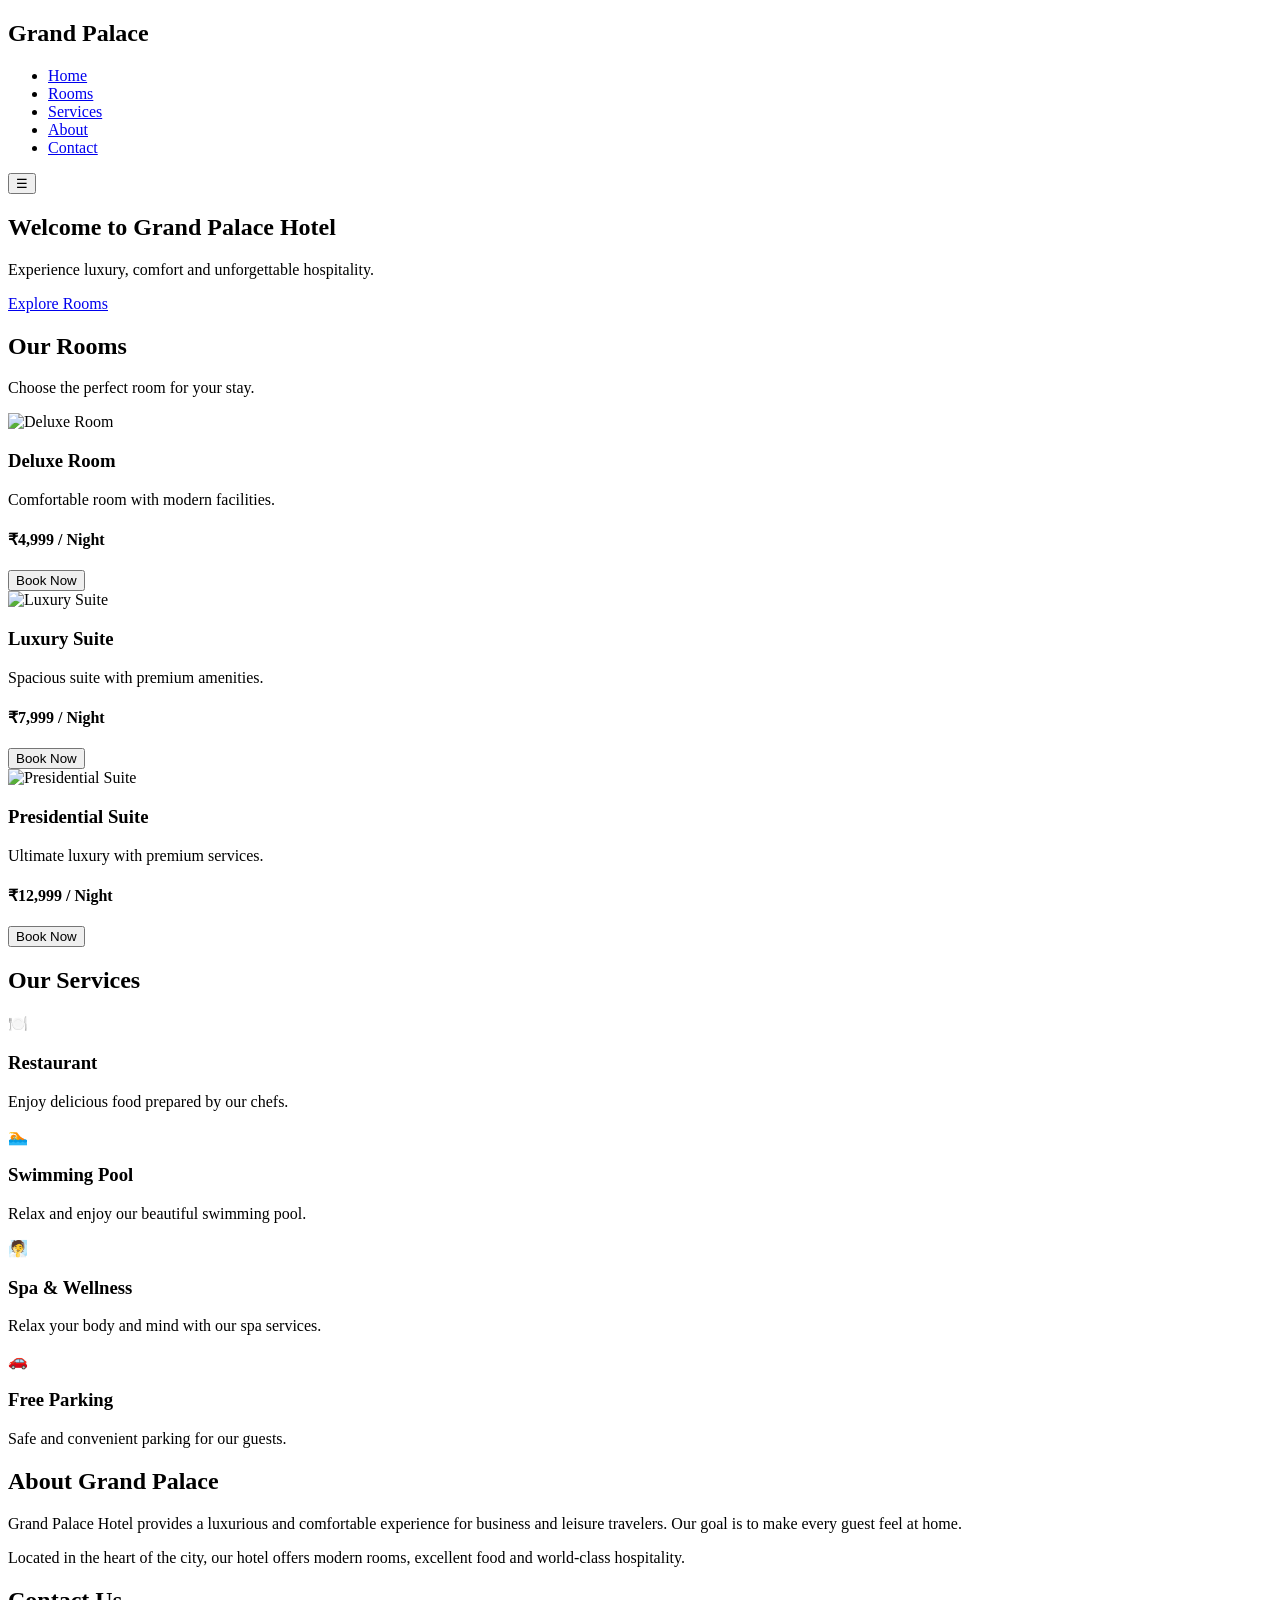
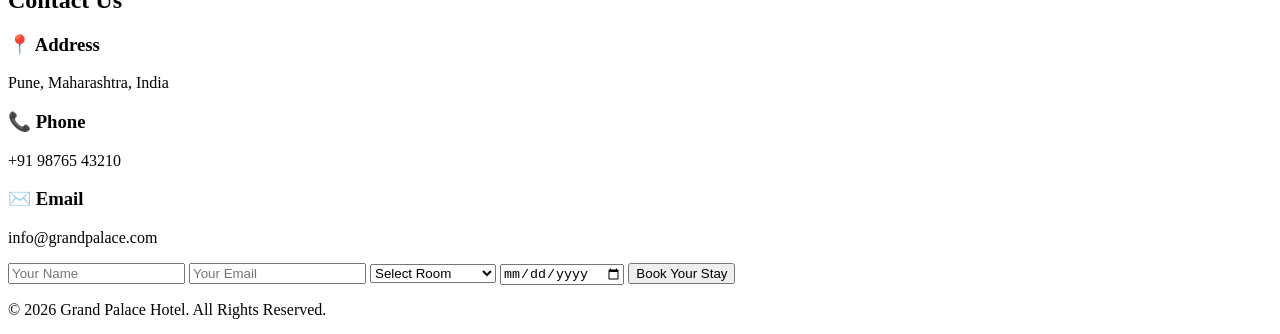
==== index1.html @ 8beec741 "first sample project" ====
<!DOCTYPE html>
<html lang="en">
<head>
    <meta charset="UTF-8">
    <meta name="viewport" content="width=device-width, initial-scale=1.0">

    <title>Grand Palace Hotel</title>

    <!-- Link CSS -->
    <link rel="stylesheet" href="style.css">
</head>

<body>

    <!-- Navigation -->
    <header>
        <nav class="navbar">
            <h1 class="logo">Grand Palace</h1>

            <ul class="nav-links" id="navLinks">
                <li><a href="#home">Home</a></li>
                <li><a href="#rooms">Rooms</a></li>
                <li><a href="#services">Services</a></li>
                <li><a href="#about">About</a></li>
                <li><a href="#contact">Contact</a></li>
            </ul>

            <button class="menu-btn" onclick="toggleMenu()">☰</button>
        </nav>
    </header>

    <!-- Hero Section -->
    <section class="hero" id="home">
        <div class="hero-content">
            <h2>Welcome to Grand Palace Hotel</h2>

            <p>
                Experience luxury, comfort and unforgettable hospitality.
            </p>

            <a href="#rooms" class="btn">Explore Rooms</a>
        </div>
    </section>

    <!-- Rooms Section -->
    <section class="rooms" id="rooms">
        <h2>Our Rooms</h2>
        <p class="section-text">
            Choose the perfect room for your stay.
        </p>

        <div class="room-container">

            <div class="room-card">
                <img src="https://images.unsplash.com/photo-1611892440504-42a792e24d32?auto=format&fit=crop&w=800&q=80"
                     alt="Deluxe Room">

                <div class="room-info">
                    <h3>Deluxe Room</h3>
                    <p>Comfortable room with modern facilities.</p>
                    <h4>₹4,999 / Night</h4>
                    <button onclick="bookRoom('Deluxe Room')">
                        Book Now
                    </button>
                </div>
            </div>

            <div class="room-card">
                <img src="https://images.unsplash.com/photo-1590490360182-c33d57733427?auto=format&fit=crop&w=800&q=80"
                     alt="Luxury Suite">

                <div class="room-info">
                    <h3>Luxury Suite</h3>
                    <p>Spacious suite with premium amenities.</p>
                    <h4>₹7,999 / Night</h4>
                    <button onclick="bookRoom('Luxury Suite')">
                        Book Now
                    </button>
                </div>
            </div>

            <div class="room-card">
                <img src="https://images.unsplash.com/photo-1582719478250-c89cae4dc85b?auto=format&fit=crop&w=800&q=80"
                     alt="Presidential Suite">

                <div class="room-info">
                    <h3>Presidential Suite</h3>
                    <p>Ultimate luxury with premium services.</p>
                    <h4>₹12,999 / Night</h4>
                    <button onclick="bookRoom('Presidential Suite')">
                        Book Now
                    </button>
                </div>
            </div>

        </div>
    </section>

    <!-- Services -->
    <section class="services" id="services">
        <h2>Our Services</h2>

        <div class="service-container">

            <div class="service-card">
                <span>🍽️</span>
                <h3>Restaurant</h3>
                <p>Enjoy delicious food prepared by our chefs.</p>
            </div>

            <div class="service-card">
                <span>🏊</span>
                <h3>Swimming Pool</h3>
                <p>Relax and enjoy our beautiful swimming pool.</p>
            </div>

            <div class="service-card">
                <span>🧖</span>
                <h3>Spa & Wellness</h3>
                <p>Relax your body and mind with our spa services.</p>
            </div>

            <div class="service-card">
                <span>🚗</span>
                <h3>Free Parking</h3>
                <p>Safe and convenient parking for our guests.</p>
            </div>

        </div>
    </section>

    <!-- About -->
    <section class="about" id="about">
        <div class="about-content">
            <h2>About Grand Palace</h2>

            <p>
                Grand Palace Hotel provides a luxurious and comfortable
                experience for business and leisure travelers.
                Our goal is to make every guest feel at home.
            </p>

            <p>
                Located in the heart of the city, our hotel offers
                modern rooms, excellent food and world-class hospitality.
            </p>
        </div>
    </section>

    <!-- Contact -->
    <section class="contact" id="contact">
        <h2>Contact Us</h2>

        <div class="contact-container">

            <div>
                <h3>📍 Address</h3>
                <p>Pune, Maharashtra, India</p>
            </div>

            <div>
                <h3>📞 Phone</h3>
                <p>+91 98765 43210</p>
            </div>

            <div>
                <h3>✉️ Email</h3>
                <p>info@grandpalace.com</p>
            </div>

        </div>

        <!-- Booking Form -->
        <form id="bookingForm">

            <input
                type="text"
                id="name"
                placeholder="Your Name"
                required
            >

            <input
                type="email"
                id="email"
                placeholder="Your Email"
                required
            >

            <select id="room" required>
                <option value="">Select Room</option>
                <option value="Deluxe Room">Deluxe Room</option>
                <option value="Luxury Suite">Luxury Suite</option>
                <option value="Presidential Suite">
                    Presidential Suite
                </option>
            </select>

            <input
                type="date"
                id="date"
                required
            >

            <button type="submit">Book Your Stay</button>

        </form>

    </section>

    <!-- Footer -->
    <footer>
        <p>
            © 2026 Grand Palace Hotel. All Rights Reserved.
        </p>
    </footer>

    <!-- Link JavaScript -->
    <script src="script.js"></script>

</body>
</html>
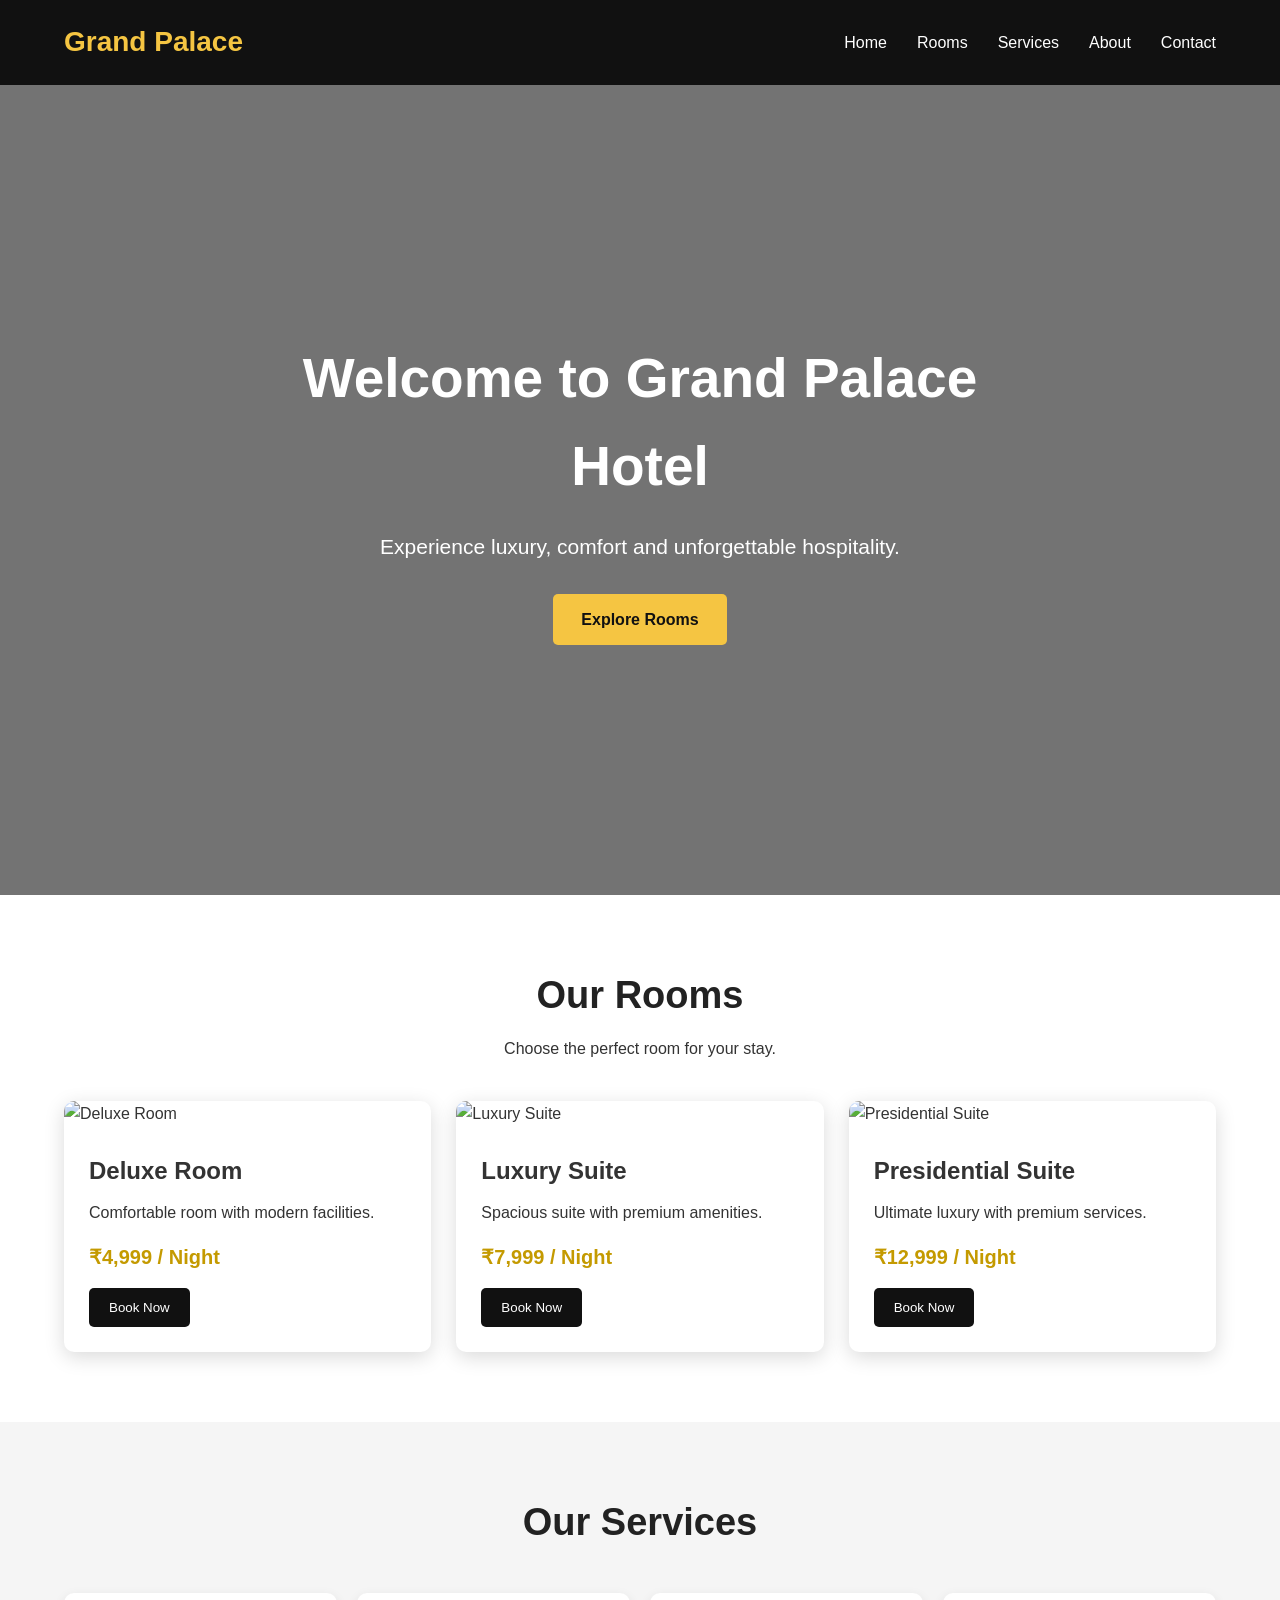
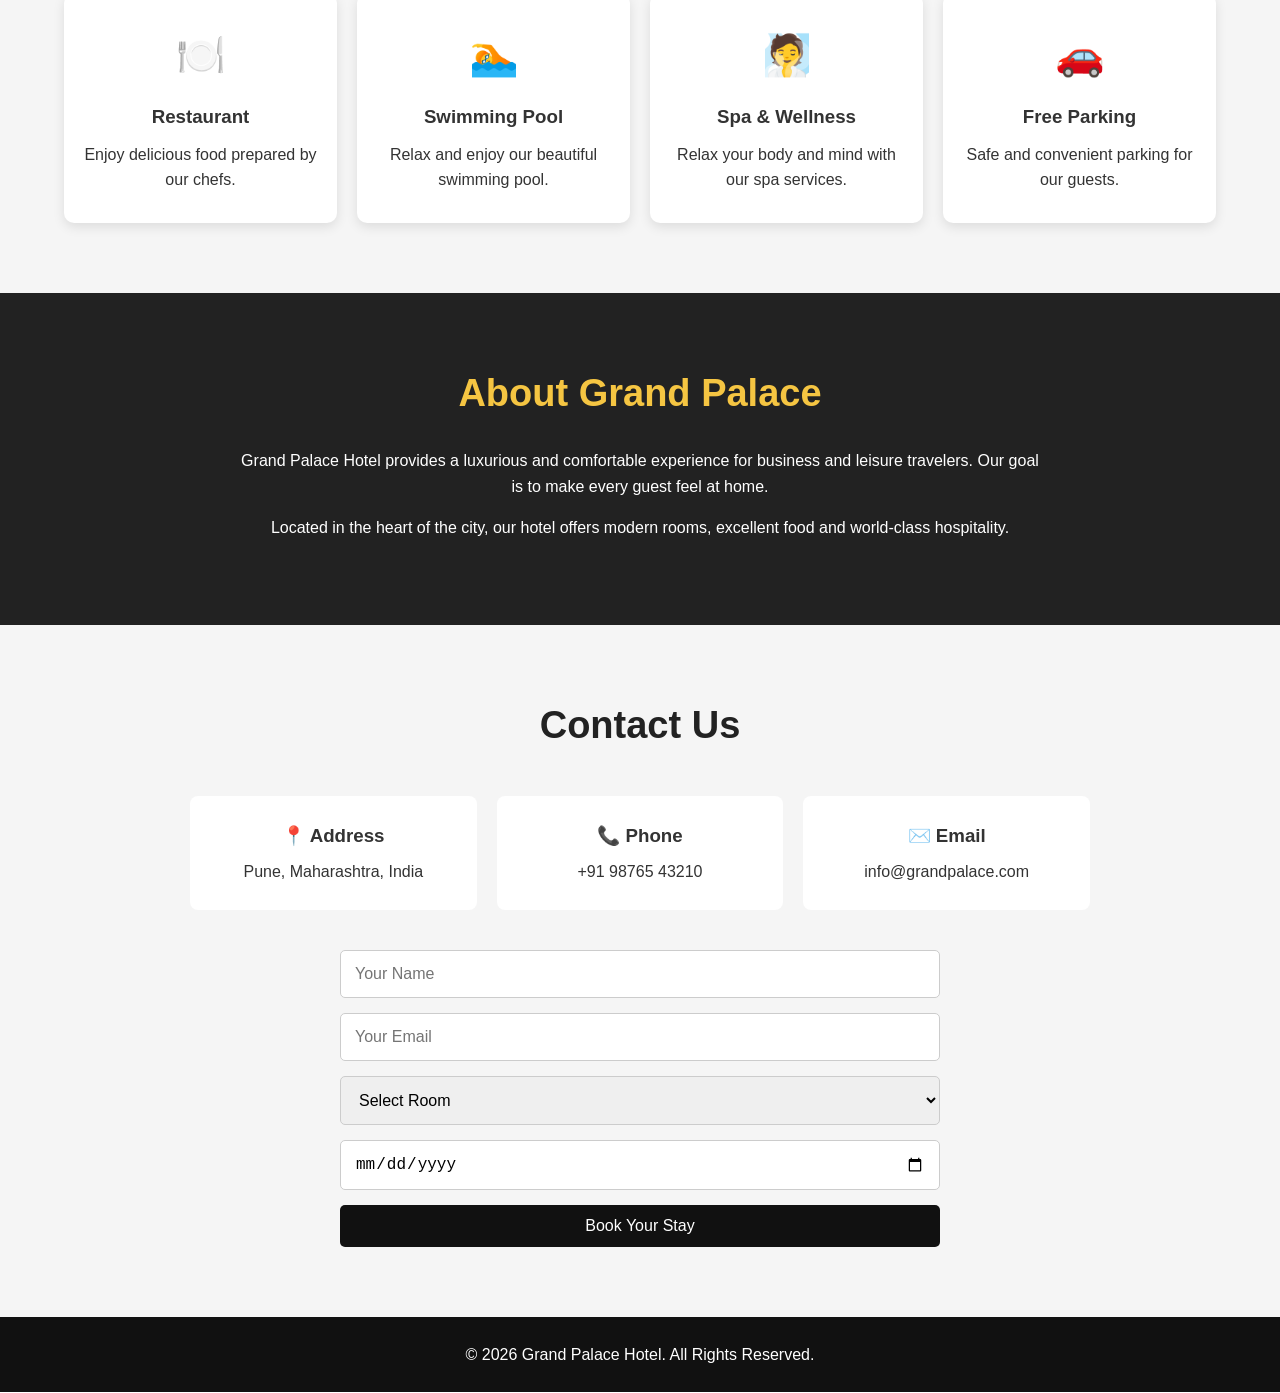
==== commit 8efa377a: "Update CSS and JavaScript file links in index1.html" ====
--- a/index1.html
+++ b/index1.html
@@ -7,7 +7,7 @@
     <title>Grand Palace Hotel</title>
 
     <!-- Link CSS -->
-    <link rel="stylesheet" href="style.css">
+    <link rel="stylesheet" href="style1.css">
 </head>
 
 <body>
@@ -216,7 +216,7 @@
     </footer>
 
     <!-- Link JavaScript -->
-    <script src="script.js"></script>
+    <script src="script1.js"></script>
 
 </body>
 </html>
--- a/style1.css
+++ b/style1.css
@@ -0,0 +1,436 @@
+/* =========================
+   General
+========================= */
+
+* {
+    margin: 0;
+    padding: 0;
+    box-sizing: border-box;
+}
+
+html {
+    scroll-behavior: smooth;
+}
+
+body {
+    font-family: Arial, sans-serif;
+    color: #333;
+    line-height: 1.6;
+}
+
+/* =========================
+   Navigation
+========================= */
+
+header {
+    background: #111;
+    position: sticky;
+    top: 0;
+    z-index: 1000;
+}
+
+.navbar {
+    width: 90%;
+    max-width: 1200px;
+    margin: auto;
+
+    display: flex;
+    justify-content: space-between;
+    align-items: center;
+
+    padding: 20px 0;
+}
+
+.logo {
+    color: #f5c542;
+    font-size: 28px;
+}
+
+.nav-links {
+    display: flex;
+    list-style: none;
+    gap: 30px;
+}
+
+.nav-links a {
+    color: white;
+    text-decoration: none;
+    font-size: 16px;
+}
+
+.nav-links a:hover {
+    color: #f5c542;
+}
+
+.menu-btn {
+    display: none;
+    background: none;
+    border: none;
+    color: white;
+    font-size: 28px;
+    cursor: pointer;
+}
+
+/* =========================
+   Hero
+========================= */
+
+.hero {
+    height: 90vh;
+
+    background:
+        linear-gradient(
+            rgba(0, 0, 0, 0.55),
+            rgba(0, 0, 0, 0.55)
+        ),
+        url("https://images.unsplash.com/photo-1566073771259-6a8506099945?auto=format&fit=crop&w=1600&q=80");
+
+    background-size: cover;
+    background-position: center;
+
+    display: flex;
+    justify-content: center;
+    align-items: center;
+
+    text-align: center;
+    color: white;
+}
+
+.hero-content {
+    max-width: 800px;
+    padding: 20px;
+}
+
+.hero h2 {
+    font-size: 55px;
+    margin-bottom: 20px;
+}
+
+.hero p {
+    font-size: 21px;
+    margin-bottom: 30px;
+}
+
+.btn {
+    display: inline-block;
+
+    background: #f5c542;
+    color: #111;
+
+    padding: 13px 28px;
+
+    text-decoration: none;
+    border-radius: 5px;
+
+    font-weight: bold;
+}
+
+.btn:hover {
+    background: #fff;
+}
+
+/* =========================
+   Common Sections
+========================= */
+
+section {
+    padding: 70px 5%;
+}
+
+section > h2 {
+    text-align: center;
+    font-size: 38px;
+    margin-bottom: 10px;
+    color: #222;
+}
+
+.section-text {
+    text-align: center;
+    margin-bottom: 40px;
+}
+
+/* =========================
+   Rooms
+========================= */
+
+.rooms {
+    background: #fff;
+}
+
+.room-container {
+    max-width: 1200px;
+    margin: auto;
+
+    display: grid;
+    grid-template-columns:
+        repeat(3, 1fr);
+
+    gap: 25px;
+}
+
+.room-card {
+    background: white;
+
+    border-radius: 10px;
+    overflow: hidden;
+
+    box-shadow:
+        0 5px 20px rgba(0, 0, 0, 0.15);
+
+    transition: 0.3s;
+}
+
+.room-card:hover {
+    transform: translateY(-8px);
+}
+
+.room-card img {
+    width: 100%;
+    height: 230px;
+    object-fit: cover;
+}
+
+.room-info {
+    padding: 25px;
+}
+
+.room-info h3 {
+    font-size: 24px;
+    margin-bottom: 10px;
+}
+
+.room-info h4 {
+    color: #c49a00;
+    font-size: 20px;
+    margin: 15px 0;
+}
+
+.room-info button,
+#bookingForm button {
+    background: #111;
+    color: white;
+
+    border: none;
+    padding: 12px 20px;
+
+    border-radius: 5px;
+    cursor: pointer;
+}
+
+.room-info button:hover,
+#bookingForm button:hover {
+    background: #f5c542;
+    color: #111;
+}
+
+/* =========================
+   Services
+========================= */
+
+.services {
+    background: #f5f5f5;
+}
+
+.service-container {
+    max-width: 1200px;
+    margin: 40px auto 0;
+
+    display: grid;
+    grid-template-columns:
+        repeat(4, 1fr);
+
+    gap: 20px;
+}
+
+.service-card {
+    background: white;
+    padding: 30px 20px;
+
+    text-align: center;
+
+    border-radius: 10px;
+
+    box-shadow:
+        0 4px 12px rgba(0, 0, 0, 0.1);
+}
+
+.service-card span {
+    font-size: 40px;
+}
+
+.service-card h3 {
+    margin: 15px 0 10px;
+}
+
+/* =========================
+   About
+========================= */
+
+.about {
+    background: #222;
+    color: white;
+    text-align: center;
+}
+
+.about-content {
+    max-width: 800px;
+    margin: auto;
+}
+
+.about h2 {
+    color: #f5c542;
+    font-size: 38px;
+    margin-bottom: 25px;
+}
+
+.about p {
+    margin-bottom: 15px;
+}
+
+/* =========================
+   Contact
+========================= */
+
+.contact {
+    background: #f5f5f5;
+    text-align: center;
+}
+
+.contact-container {
+    max-width: 900px;
+    margin: 40px auto;
+
+    display: grid;
+    grid-template-columns:
+        repeat(3, 1fr);
+
+    gap: 20px;
+}
+
+.contact-container div {
+    background: white;
+    padding: 25px;
+    border-radius: 8px;
+}
+
+.contact-container h3 {
+    margin-bottom: 8px;
+}
+
+/* =========================
+   Booking Form
+========================= */
+
+#bookingForm {
+    max-width: 600px;
+    margin: 40px auto 0;
+
+    display: flex;
+    flex-direction: column;
+
+    gap: 15px;
+}
+
+#bookingForm input,
+#bookingForm select {
+    width: 100%;
+
+    padding: 14px;
+
+    border: 1px solid #ccc;
+    border-radius: 5px;
+
+    font-size: 16px;
+}
+
+#bookingForm button {
+    font-size: 16px;
+}
+
+/* =========================
+   Footer
+========================= */
+
+footer {
+    background: #111;
+    color: white;
+
+    text-align: center;
+
+    padding: 25px;
+}
+
+/* =========================
+   Mobile Responsive
+========================= */
+
+@media (max-width: 768px) {
+
+    .navbar {
+        width: 90%;
+    }
+
+    .menu-btn {
+        display: block;
+    }
+
+    .nav-links {
+        display: none;
+
+        position: absolute;
+
+        top: 70px;
+        left: 0;
+
+        width: 100%;
+
+        background: #111;
+
+        flex-direction: column;
+
+        text-align: center;
+
+        padding: 20px 0;
+
+        gap: 15px;
+    }
+
+    .nav-links.active {
+        display: flex;
+    }
+
+    .hero h2 {
+        font-size: 38px;
+    }
+
+    .hero p {
+        font-size: 18px;
+    }
+
+    .room-container {
+        grid-template-columns: 1fr;
+    }
+
+    .service-container {
+        grid-template-columns: 1fr 1fr;
+    }
+
+    .contact-container {
+        grid-template-columns: 1fr;
+    }
+}
+
+@media (max-width: 500px) {
+
+    .service-container {
+        grid-template-columns: 1fr;
+    }
+
+    .hero {
+        height: 75vh;
+    }
+
+    section {
+        padding: 50px 5%;
+    }
+}
